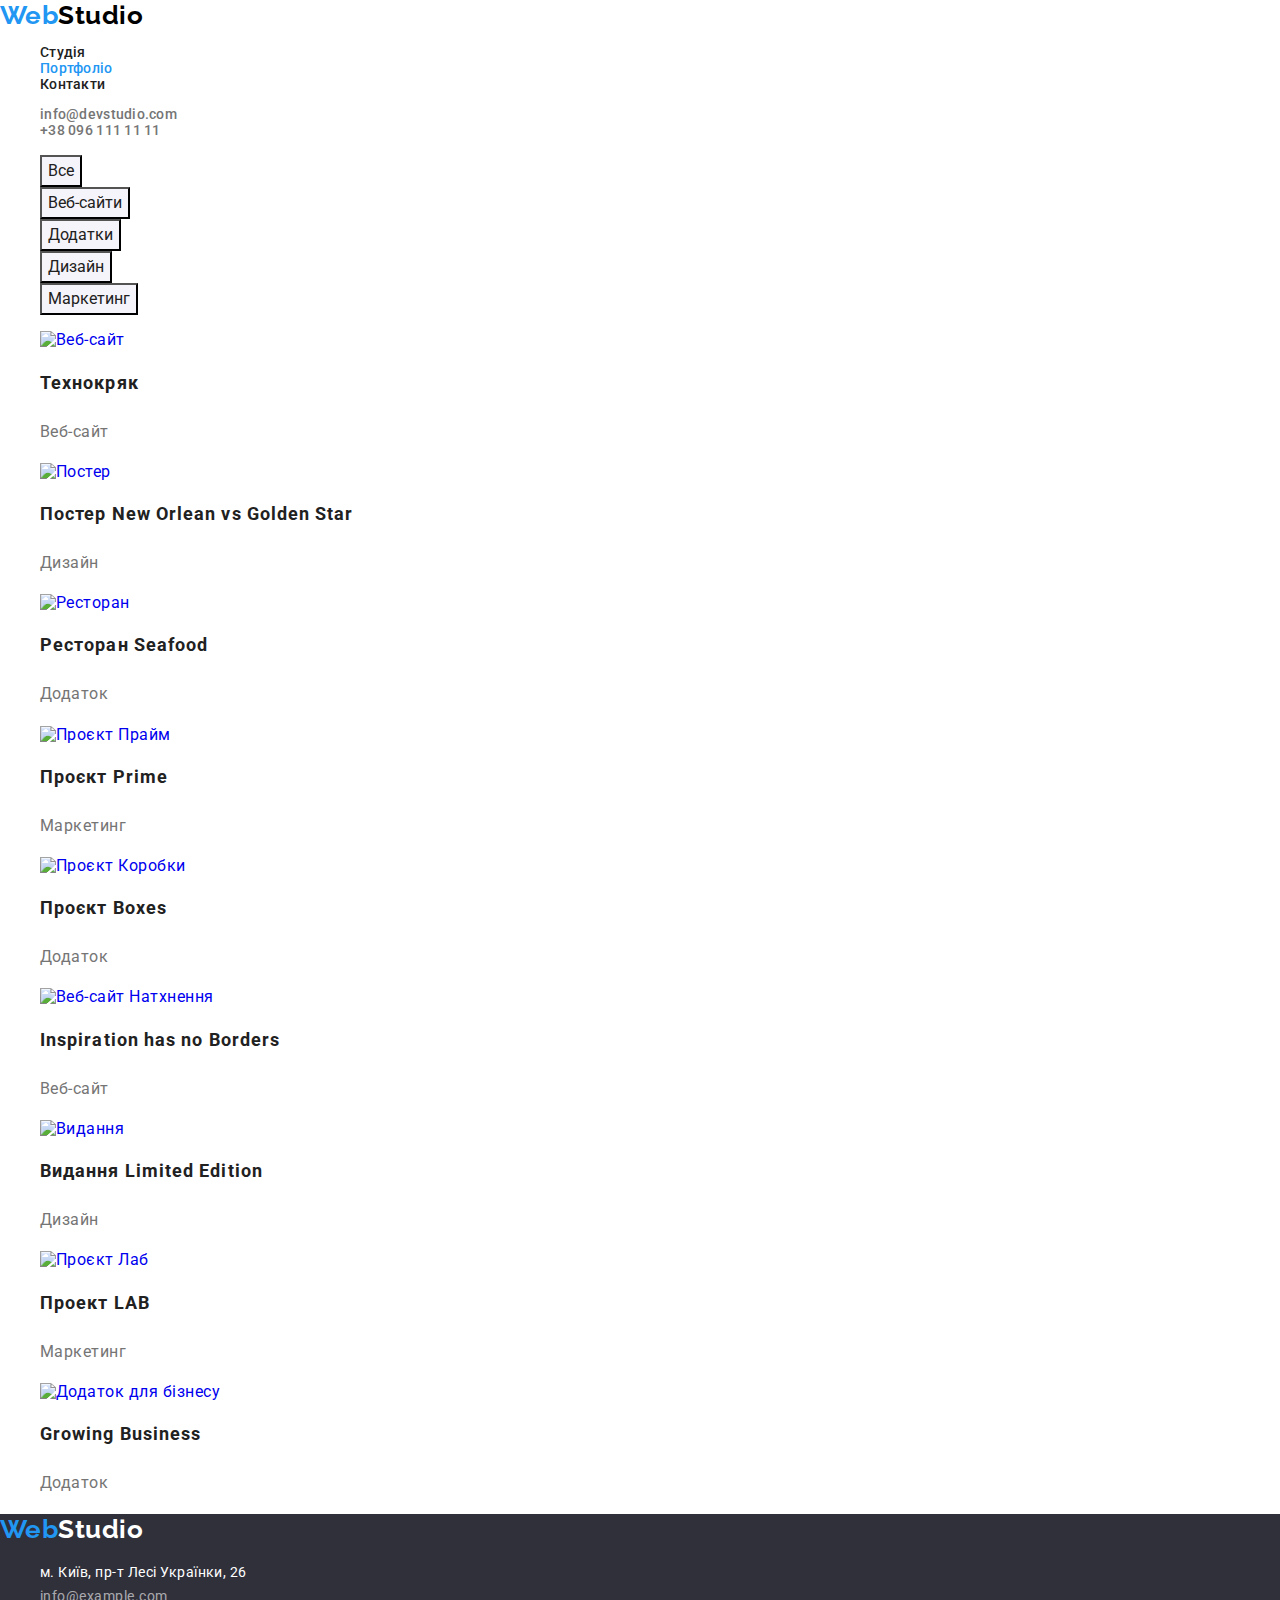
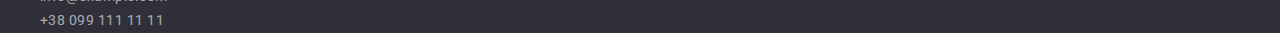
==== portfolio.html @ 8423414c "Formats css" ====
<!DOCTYPE html>
<html lang="uk">
  <head>
    <meta charset="UTF-8" />
    <meta http-equiv="X-UA-Compatible" content="IE=edge" />
    <meta name="viewport" content="width=device-width, initial-scale=1.0" />
    <title>Portfolio</title>
    <link
      rel="stylesheet"
      href="https://cdnjs.cloudflare.com/ajax/libs/modern-normalize/1.0.0/modern-normalize.min.css"
    />
    <link
      href="https://fonts.googleapis.com/css2?family=Raleway:wght@700&family=Roboto:wght@400;500;700;900&display=swap"
      rel="stylesheet"
    />
    <link rel="stylesheet" href="./css/styles.css" />
  </head>
  <body>
    <!-- Шапка -->
    <header>
      <nav>
        <a href="./index.html" class="logo"
          ><span class="logo-first">Web</span><span class="logo-second">Studio</span>
        </a>
        <ul class="site-nav list">
          <li><a href="./index.html" class="link">Студія</a></li>
          <li><a href="./portfolio.html" class="link current">Портфоліо</a></li>
          <li><a href="#" class="link">Контакти</a></li>
        </ul>
      </nav>
      <ul class="site-contacts list">
        <li><a class="site-mail" href="mailto:info@devstudio.com">info@devstudio.com</a></li>
        <li><a href="tel:+380961111111">+38 096 111 11 11</a></li>
      </ul>
    </header>

    <main>
      <section>
        <h1 class="visually-hidden">Наші роботи</h1>
        <ul class="site-options list">
          <li><button type="button">Все</button></li>
          <li><button type="button">Веб-сайти</button></li>
          <li><button type="button">Додатки</button></li>
          <li><button type="button">Дизайн</button></li>
          <li><button type="button">Маркетинг</button></li>
        </ul>

        <ul class="site-projects list">
          <li>
            <a href="#" class="projects"
              ><img src="./images/photo1.jpg" alt="Веб-сайт" width="370" height="294" />
              <h2>Технокряк</h2>
              <p>Веб-сайт</p></a
            >
          </li>
          <li>
            <a href="#" class="projects"
              ><img src="./images/photo2.jpg" alt="Постер" width="370" height="294" />
              <h2>Постер New Orlean vs Golden Star</h2>
              <p>Дизайн</p></a
            >
          </li>
          <li>
            <a href="#" class="projects"
              ><img src="./images/photo3.jpg" alt="Ресторан" width="370" height="294" />
              <h2>Ресторан Seafood</h2>
              <p>Додаток</p></a
            >
          </li>
          <li>
            <a href="#" class="projects"
              ><img src="./images/photo4.jpg" alt="Проєкт Прайм" width="370" height="294" />
              <h2>Проєкт Prime</h2>
              <p>Маркетинг</p></a
            >
          </li>
          <li>
            <a href="#" class="projects"
              ><img src="./images/photo5.jpg" alt="Проєкт Коробки" width="370" height="294" />
              <h2>Проєкт Boxes</h2>
              <p>Додаток</p></a
            >
          </li>
          <li>
            <a href="#" class="projects"
              ><img src="./images/photo6.jpg" alt="Веб-сайт Натхнення" width="370" height="294" />
              <h2>Inspiration has no Borders</h2>
              <p>Веб-сайт</p></a
            >
          </li>
          <li>
            <a href="#" class="projects"
              ><img src="./images/photo7.jpg" alt="Видання" width="370" height="294" />
              <h2>Видання Limited Edition</h2>
              <p>Дизайн</p></a
            >
          </li>
          <li>
            <a href="#" class="projects"
              ><img src="./images/photo8.jpg" alt="Проєкт Лаб" width="370" height="294" />
              <h2>Проект LAB</h2>
              <p>Маркетинг</p></a
            >
          </li>
          <li>
            <a href="#" class="projects"
              ><img src="./images/photo9.jpg" alt="Додаток для бізнесу" width="370" height="294" />
              <h2>Growing Business</h2>
              <p>Додаток</p></a
            >
          </li>
        </ul>
      </section>
    </main>

    <!--Подвал-->
    <footer class="footer">
      <a href="./index.html" class="logo"
        ><span class="logo-first">Web</span><span class="logo-third">Studio</span></a
      >
      <address class="site-address">
        <ul class="footer-contacts list">
          <li>
            <a
              class="address"
              href="https://goo.gl/maps/CPtrU1FHBa2aNyZL9"
              target="_blank"
              rel="noopener noreferrer"
              >м. Київ, пр-т Лесі Українки, 26</a
            >
          </li>
          <li><a class="mail" href="mailto:info@example.com">info@example.com</a></li>
          <li><a class="tel" href="tel:+380991111111">+38 099 111 11 11</a></li>
        </ul>
      </address>
    </footer>
  </body>
</html>
---- css/styles.css ----
/* Цвет второй части лого #000000 */
/* Цвет акцента #2196F3 */
/* Основной цвет #212121  */
/* Вторичный цвет #757575 */
/* Цвет текста в Герое и адреса в футере #FFFFFF  */
/* Цвет имейла и телефона в футере rgba(255, 255, 255, 0.6) */

:root {
  --accent-color: #2196f3;
  --primary-color: #212121;
  --secondary-color: #757575;
  --white: #ffffff;
  --logo-second: #000000;
  --hero-footer-bcg: #2f303a;
  --button-bcg: #f5f4fa;
  --button-hover: #188ce8;
}

body {
  background-color: var(--white);
  color: var(--primary-color);
  font-family: roboto, sans-serif;
  letter-spacing: 0.03em;
}

/* Logo */

.logo {
  font-family: Raleway, sans-serif;
  font-weight: 700;
  font-size: 26px;
  line-height: 1.2;
  text-decoration: none;
}

.logo-first,
.logo:hover,
.logo:focus {
  color: var(--accent-color);
}

.logo-second {
  color: var(--logo-second);
}

.list {
  list-style: none;
}

.list a {
  text-decoration: none;
}

/* Навигация */

.site-nav a {
  color: var(--primary-color);
}

.site-nav a:hover,
.site-nav a:focus,
.footer a:hover {
  color: var(--accent-color);
}

.site-nav,
.site-contacts {
  letter-spacing: 0.02em;
  font-weight: 500;
  font-size: 14px;
  line-height: 1.14;
}

.site-options {
  font-weight: 500;
  font-size: 16px;
  line-height: 1.63;
}

.site-nav .link.current {
  color: var(--accent-color);
}

/* Контакты */
.site-contacts a {
  color: var(--secondary-color);
}

.site-contacts a:hover,
.site-contacts a:focus {
  color: var(--accent-color);
}

/* Hero */
.hero {
  background-color: var(--hero-footer-bcg);
  text-align: center;
  letter-spacing: 0.06em;
  text-transform: uppercase;
}

.hero-title {
  color: var(--white);
  font-weight: 900;
  font-size: 44px;
  line-height: 1.36;
}

.hero-button {
  background-color: var(--accent-color);
  cursor: pointer;
}

.hero-button:hover {
  background-color: var(--button-hover);
}

.hero-button:focus {
  color: var(--accent-color);
}

.button-title {
  color: var(--white);
  font-weight: 700;
  font-size: 16px;
  line-height: 1.88;
}

/* Наші особливості */
.visually-hidden {
  position: absolute;
  white-space: nowrap;
  width: 1px;
  height: 1px;
  overflow: hidden;
  border: 0;
  padding: 0;
  clip: rect(0 0 0 0);
  clip-path: inset(50%);
  margin: -1px;
}

.features-descriptions {
  color: var(--secondary-color);
}

.site-features h3 {
  font-size: 14px;
  line-height: 1.14;
  text-transform: uppercase;
}

.site-features p {
  font-size: 14px;
  line-height: 1.7;
}

.workers {
  background-color: var(--button-bcg);
}

.site-workers li {
  background-color: var(--white);
}

.features h2,
.services h2,
.workers h2 {
  font-weight: 700;
  font-size: 36px;
  line-height: 1.17;
  text-align: center;
}

.site-workers h3,
.site-workers p {
  font-size: 16px;
  line-height: 1.19;
}

.site-workers h3 {
  font-weight: 500;
}

/* Портфоліо. Наші роботи*/

.site-options button {
  background-color: var(--button-bcg);
  color: var(--primary-color);
  font-size: 16px;
  line-height: 1.63;
  text-align: center;
  cursor: pointer;
}

.site-options button:hover,
.site-options button:focus {
  color: var(--white);
  background-color: var(--accent-color);
}

.projects h2 {
  color: var(--primary-color);
  font-weight: 700;
  letter-spacing: 0.06em;
  font-size: 18px;
  line-height: 2;
}

.projects p {
  color: var(--secondary-color);
  font-size: 16px;
  line-height: 1.88;
}

/* Footer */
.logo-third,
.address {
  color: var(--white);
}

footer {
  background-color: var(--hero-footer-bcg);
}

.site-address {
  font-style: normal;
}

.site-address a:focus {
  color: var(--accent-color);
}

.footer-contacts a {
  font-size: 14px;
  line-height: 1.7;
}

.mail,
.tel {
  color: rgba(255, 255, 255, 0.6);
}
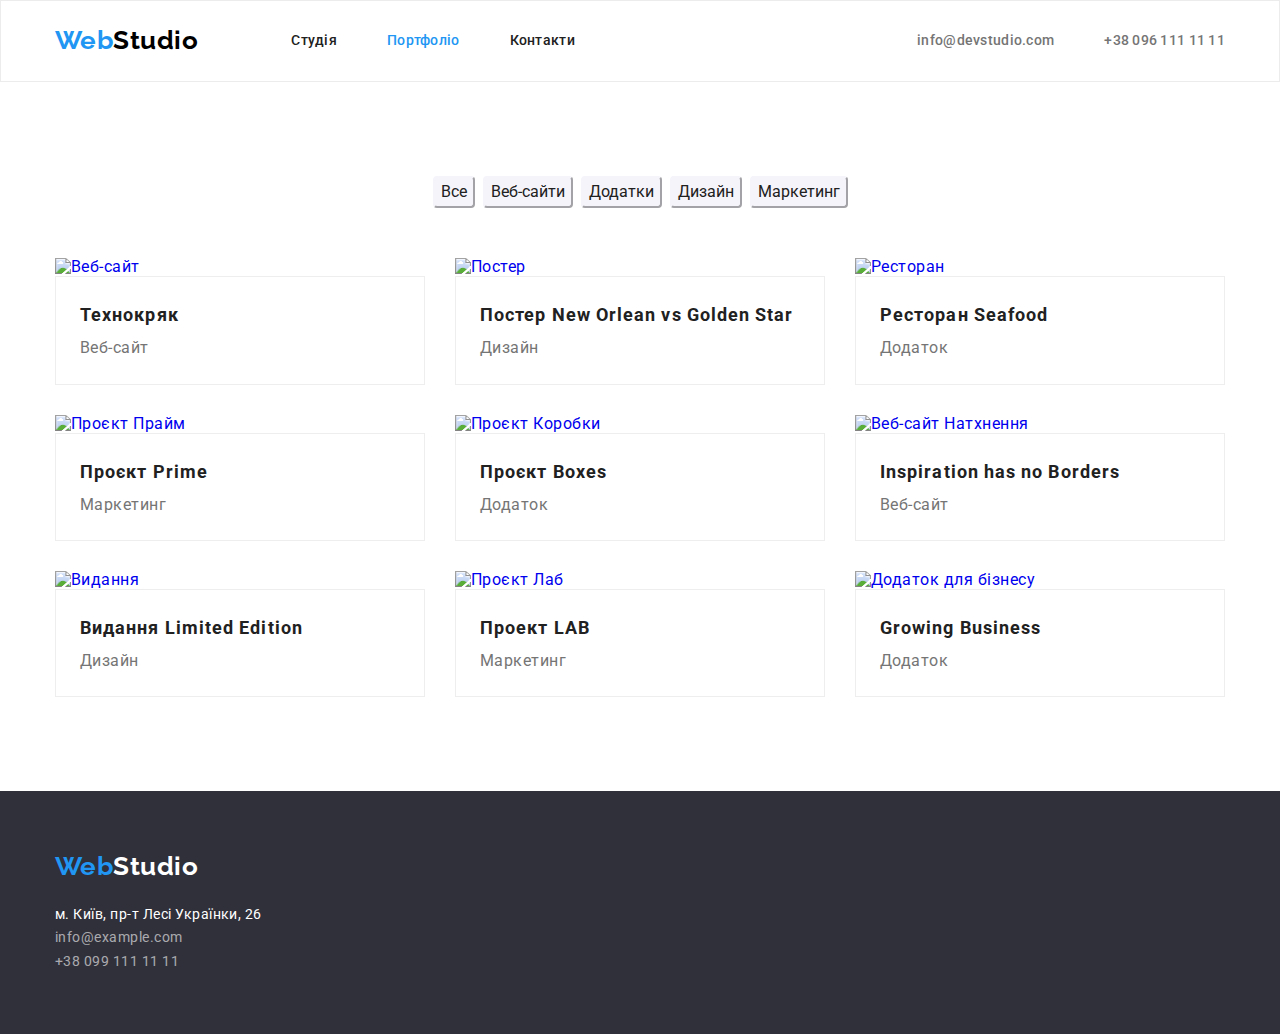
==== commit 265359ee: "hw3 version3" ====
--- a/portfolio.html
+++ b/portfolio.html
@@ -10,6 +10,10 @@
       href="https://cdnjs.cloudflare.com/ajax/libs/modern-normalize/1.0.0/modern-normalize.min.css"
     />
     <link
+      rel="stylesheet"
+      href="https://cdnjs.cloudflare.com/ajax/libs/modern-normalize/1.0.0/modern-normalize.min.css"
+    />
+    <link
       href="https://fonts.googleapis.com/css2?family=Raleway:wght@700&family=Roboto:wght@400;500;700;900&display=swap"
       rel="stylesheet"
     />
@@ -17,122 +21,167 @@
   </head>
   <body>
     <!-- Шапка -->
-    <header>
-      <nav>
-        <a href="./index.html" class="logo"
-          ><span class="logo-first">Web</span><span class="logo-second">Studio</span>
-        </a>
-        <ul class="site-nav list">
-          <li><a href="./index.html" class="link">Студія</a></li>
-          <li><a href="./portfolio.html" class="link current">Портфоліо</a></li>
-          <li><a href="#" class="link">Контакти</a></li>
+    <header class="header">
+      <div class="container block-top">
+        <nav class="nav">
+          <a href="./index.html" class="logo link"
+            ><span class="logo-first">Web</span><span class="logo-second">Studio</span></a
+          >
+          <ul class="site-nav list">
+            <li class="nav-item">
+              <a class="nav-link link" href="./index.html">Студія</a>
+            </li>
+            <li class="nav-item">
+              <a class="nav-link current link" href="./portfolio.html">Портфоліо</a>
+            </li>
+            <li class="nav-item"><a href="#" class="nav-link link">Контакти</a></li>
+          </ul>
+        </nav>
+        <ul class="site-contacts list">
+          <li class="contacts-item">
+            <a class="contacts-link link" href="mailto:info@devstudio.com">info@devstudio.com</a>
+          </li>
+          <li class="contacts-item">
+            <a class="contacts-link link" href="tel:+380961111111">+38 096 111 11 11</a>
+          </li>
         </ul>
-      </nav>
-      <ul class="site-contacts list">
-        <li><a class="site-mail" href="mailto:info@devstudio.com">info@devstudio.com</a></li>
-        <li><a href="tel:+380961111111">+38 096 111 11 11</a></li>
-      </ul>
+      </div>
     </header>
 
     <main>
-      <section>
-        <h1 class="visually-hidden">Наші роботи</h1>
-        <ul class="site-options list">
-          <li><button type="button">Все</button></li>
-          <li><button type="button">Веб-сайти</button></li>
-          <li><button type="button">Додатки</button></li>
-          <li><button type="button">Дизайн</button></li>
-          <li><button type="button">Маркетинг</button></li>
-        </ul>
+      <section class="section portfolio">
+        <div class="container">
+          <h1 class="visually-hidden">Наші роботи</h1>
+          <ul class="site-options list">
+            <li class="button-item"><button type="button" class="options-button">Все</button></li>
+            <li class="button-item">
+              <button type="button" class="options-button">Веб-сайти</button>
+            </li>
+            <li class="button-item">
+              <button type="button" class="options-button">Додатки</button>
+            </li>
+            <li class="button-item">
+              <button type="button" class="options-button">Дизайн</button>
+            </li>
+            <li class="button-item">
+              <button type="button" class="options-button">Маркетинг</button>
+            </li>
+          </ul>
 
-        <ul class="site-projects list">
-          <li>
-            <a href="#" class="projects"
-              ><img src="./images/photo1.jpg" alt="Веб-сайт" width="370" height="294" />
-              <h2>Технокряк</h2>
-              <p>Веб-сайт</p></a
-            >
-          </li>
-          <li>
-            <a href="#" class="projects"
-              ><img src="./images/photo2.jpg" alt="Постер" width="370" height="294" />
-              <h2>Постер New Orlean vs Golden Star</h2>
-              <p>Дизайн</p></a
-            >
-          </li>
-          <li>
-            <a href="#" class="projects"
-              ><img src="./images/photo3.jpg" alt="Ресторан" width="370" height="294" />
-              <h2>Ресторан Seafood</h2>
-              <p>Додаток</p></a
-            >
-          </li>
-          <li>
-            <a href="#" class="projects"
-              ><img src="./images/photo4.jpg" alt="Проєкт Прайм" width="370" height="294" />
-              <h2>Проєкт Prime</h2>
-              <p>Маркетинг</p></a
-            >
-          </li>
-          <li>
-            <a href="#" class="projects"
-              ><img src="./images/photo5.jpg" alt="Проєкт Коробки" width="370" height="294" />
-              <h2>Проєкт Boxes</h2>
-              <p>Додаток</p></a
-            >
-          </li>
-          <li>
-            <a href="#" class="projects"
-              ><img src="./images/photo6.jpg" alt="Веб-сайт Натхнення" width="370" height="294" />
-              <h2>Inspiration has no Borders</h2>
-              <p>Веб-сайт</p></a
-            >
-          </li>
-          <li>
-            <a href="#" class="projects"
-              ><img src="./images/photo7.jpg" alt="Видання" width="370" height="294" />
-              <h2>Видання Limited Edition</h2>
-              <p>Дизайн</p></a
-            >
-          </li>
-          <li>
-            <a href="#" class="projects"
-              ><img src="./images/photo8.jpg" alt="Проєкт Лаб" width="370" height="294" />
-              <h2>Проект LAB</h2>
-              <p>Маркетинг</p></a
-            >
-          </li>
-          <li>
-            <a href="#" class="projects"
-              ><img src="./images/photo9.jpg" alt="Додаток для бізнесу" width="370" height="294" />
-              <h2>Growing Business</h2>
-              <p>Додаток</p></a
-            >
-          </li>
-        </ul>
+          <div class="flex-container">
+            <ul class="site-projects list">
+              <li class="project-item">
+                <a href="#" class="projects link"
+                  ><img src="./images/photo1.jpg" alt="Веб-сайт" width="370"  />
+                  <div class="projects-contant">
+                  <h2 class="projects-title title">Технокряк</h2>
+                  <p class="projects-type type">Веб-сайт</p></a
+                >
+                  </div>
+              </li>
+              <li class="project-item">
+                <a href="#" class="projects link"
+                  ><img src="./images/photo2.jpg" alt="Постер" width="370" />
+                  <div class="projects-contant">
+                  <h2 class="projects-title title">Постер New Orlean vs Golden Star</h2>
+                  <p class="projects-type type">Дизайн</p></a
+                >
+                  </div>
+              </li>
+              <li class="project-item">
+                <a href="#" class="projects link"
+                  ><img src="./images/photo3.jpg" alt="Ресторан" width="370"  />
+                  <div class="projects-contant">
+                  <h2 class="projects-title title">Ресторан Seafood</h2>
+                  <p class="projects-type type">Додаток</p></a
+                >
+              </div>
+              </li>
+              <li class="project-item">
+                <a href="#" class="projects link"
+                  ><img src="./images/photo4.jpg" alt="Проєкт Прайм" width="370"  />
+                  <div class="projects-contant">
+                  <h2 class="projects-title title">Проєкт Prime</h2>
+                  <p class="projects-type type">Маркетинг</p></a
+                >
+              </div>
+              </li>
+              <li class="project-item">
+                <a href="#" class="projects link"
+                  ><img src="./images/photo5.jpg" alt="Проєкт Коробки" width="370"  />
+                  <div class="projects-contant">
+                  <h2 class="projects-title title">Проєкт Boxes</h2>
+                  <p class="projects-type type">Додаток</p></a
+                >
+              </div>
+              </li>
+              <li class="project-item">
+                <a href="#" class="projects link"
+                  ><img src="./images/photo6.jpg" alt="Веб-сайт Натхнення" width="370"                   
+                  />
+                  <div class="projects-contant">
+                  <h2 class="projects-title title">Inspiration has no Borders</h2>
+                  <p class="projects-type type">Веб-сайт</p></a
+                >
+              </div>
+              </li>
+              <li class="project-item">
+                <a href="#" class="projects link"
+                  ><img src="./images/photo7.jpg" alt="Видання" width="370"  />
+                  <div class="projects-contant">
+                  <h2 class="projects-title title">Видання Limited Edition</h2>
+                  <p class="projects-type type">Дизайн</p></a
+                >
+              </div>
+              </li>
+              <li class="project-item">
+                <a href="#" class="projects link"
+                  ><img src="./images/photo8.jpg" alt="Проєкт Лаб" width="370"  />
+                  <div class="projects-contant">
+                  <h2 class="projects-title title">Проект LAB</h2>
+                  <p class="projects-type type">Маркетинг</p></a
+                >
+              </div>
+              </li>
+              <li class="project-item">
+                <a href="#" class="projects link"
+                  ><img
+                    src="./images/photo9.jpg" alt="Додаток для бізнесу" width="370"                
+                  />
+                  <div class="projects-contant">
+                  <h2 class="projects-title title">Growing Business</h2>
+                  <p class="projects-type type">Додаток</p></a
+                >
+              </div>
+              </li>
+            </ul>
+          </div>
+        </div>
       </section>
     </main>
 
     <!--Подвал-->
     <footer class="footer">
-      <a href="./index.html" class="logo"
-        ><span class="logo-first">Web</span><span class="logo-third">Studio</span></a
-      >
-      <address class="site-address">
-        <ul class="footer-contacts list">
-          <li>
-            <a
-              class="address"
-              href="https://goo.gl/maps/CPtrU1FHBa2aNyZL9"
-              target="_blank"
-              rel="noopener noreferrer"
-              >м. Київ, пр-т Лесі Українки, 26</a
-            >
-          </li>
-          <li><a class="mail" href="mailto:info@example.com">info@example.com</a></li>
-          <li><a class="tel" href="tel:+380991111111">+38 099 111 11 11</a></li>
-        </ul>
-      </address>
+      <div class="container">
+        <a href="./index.html" class="logo link"
+          ><span class="logo-first">Web</span><span class="logo-third">Studio</span></a
+        >
+        <address class="site-address">
+          <ul class="footer-contacts list">
+            <li>
+              <a
+                class="address link"
+                href="https://goo.gl/maps/CPtrU1FHBa2aNyZL9"
+                target="_blank"
+                rel="noopener noreferrer"
+                >м. Київ, пр-т Лесі Українки, 26</a
+              >
+            </li>
+            <li><a class="mail link" href="mailto:info@example.com">info@example.com</a></li>
+            <li><a class="tel link" href="tel:+380991111111">+38 099 111 11 11</a></li>
+          </ul>
+        </address>
+      </div>
     </footer>
   </body>
 </html>
--- a/css/styles.css
+++ b/css/styles.css
@@ -14,6 +14,8 @@
   --hero-footer-bcg: #2f303a;
   --button-bcg: #f5f4fa;
   --button-hover: #188ce8;
+  --header-border: #ececec;
+  --project-border: #eeeeee;
 }
 
 body {
@@ -21,6 +23,48 @@
   color: var(--primary-color);
   font-family: roboto, sans-serif;
   letter-spacing: 0.03em;
+}
+
+img {
+  display: block;
+  max-width: 100%;
+  height: auto;
+}
+
+/* Утилиты */
+
+.list {
+  list-style: none;
+}
+
+.list,
+.title,
+.type {
+  margin: 0;
+  padding: 0;
+}
+
+.section {
+  padding-top: 94px;
+  padding-bottom: 94px;
+}
+
+.list .link {
+  text-decoration: none;
+}
+
+.container {
+  width: 1200px;
+  padding-left: 15px;
+  padding-right: 15px;
+  margin-left: auto;
+  margin-right: auto;
+}
+
+/* Шапка */
+
+.header {
+  border: 1px solid var(--header-border);
 }
 
 /* Logo */
@@ -43,23 +87,60 @@
   color: var(--logo-second);
 }
 
-.list {
-  list-style: none;
-}
-
-.list a {
-  text-decoration: none;
-}
-
 /* Навигация */
 
-.site-nav a {
+.block-top {
+  display: flex;
+}
+
+.nav {
+  align-items: center;
+}
+
+.nav,
+.site-nav,
+.site-contacts {
+  display: flex;
+}
+
+.logo {
+  display: block;
+  margin-right: 93px;
+  padding-top: 24px;
+  padding-bottom: 25px;
+}
+
+.nav-link {
+  display: block;
+  padding-top: 32px;
+  padding-bottom: 32px;
+}
+
+.contacts-link {
+  display: block;
+  padding-top: 32px;
+  padding-bottom: 32px;
+}
+
+.nav-item:not(:last-child) {
+  margin-right: 50px;
+}
+
+.contacts-item + .contacts-item {
+  margin-left: 50px;
+}
+
+.site-contacts {
+  margin-left: auto;
+}
+
+.site-nav .link {
   color: var(--primary-color);
 }
 
-.site-nav a:hover,
-.site-nav a:focus,
-.footer a:hover {
+.site-nav .link:hover,
+.site-nav .link:focus,
+.footer .link:hover {
   color: var(--accent-color);
 }
 
@@ -72,22 +153,29 @@
 }
 
 .site-options {
+  display: flex;
+  justify-content: center;
   font-weight: 500;
   font-size: 16px;
   line-height: 1.63;
-}
-
-.site-nav .link.current {
+  margin-bottom: 50px;
+}
+
+.button-item:not(:last-child) {
+  margin-right: 8px;
+}
+
+.site-nav .current {
   color: var(--accent-color);
 }
 
 /* Контакты */
-.site-contacts a {
+.site-contacts .link {
   color: var(--secondary-color);
 }
 
-.site-contacts a:hover,
-.site-contacts a:focus {
+.site-contacts .link:hover,
+.site-contacts .link:focus {
   color: var(--accent-color);
 }
 
@@ -97,6 +185,7 @@
   text-align: center;
   letter-spacing: 0.06em;
   text-transform: uppercase;
+  padding: 200px 452px;
 }
 
 .hero-title {
@@ -109,6 +198,11 @@
 .hero-button {
   background-color: var(--accent-color);
   cursor: pointer;
+  box-shadow: 0px 4px 4px rgba(0, 0, 0, 0.15);
+  border-color: var(--accent-color);
+  border-radius: 4px;
+  width: 216px;
+  height: 50px;
 }
 
 .hero-button:hover {
@@ -127,6 +221,7 @@
 }
 
 /* Наші особливості */
+
 .visually-hidden {
   position: absolute;
   white-space: nowrap;
@@ -140,66 +235,98 @@
   margin: -1px;
 }
 
-.features-descriptions {
+.features {
+  display: flex;
+}
+
+.features-desc {
   color: var(--secondary-color);
-}
-
-.site-features h3 {
+  font-size: 14px;
+  line-height: 1.7;
+}
+
+.features-title {
   font-size: 14px;
   line-height: 1.14;
   text-transform: uppercase;
 }
 
-.site-features p {
-  font-size: 14px;
-  line-height: 1.7;
+/* Чем мы занимаемся */
+
+.services {
+  display: flex;
+  padding-top: 50px;
+}
+
+.services-item:not(:last-child) {
+  margin-right: 30px;
+}
+
+.site-workers {
+  background-color: var(--button-bcg);
 }
 
 .workers {
-  background-color: var(--button-bcg);
-}
-
-.site-workers li {
+  display: flex;
+  padding-top: 50px;
+}
+
+.workers-item:not(:last-child) {
+  margin-right: 30px;
+}
+
+.workers-item {
   background-color: var(--white);
-}
-
-.features h2,
-.services h2,
-.workers h2 {
+  box-shadow: 0px 1px 3px rgba(0, 0, 0, 0.12), 0px 1px 1px rgba(0, 0, 0, 0.14),
+    0px 2px 1px rgba(0, 0, 0, 0.2);
+  border-radius: 0px 0px 4px 4px;
+}
+
+.services-title,
+.workers-title {
   font-weight: 700;
   font-size: 36px;
   line-height: 1.17;
   text-align: center;
 }
 
-.site-workers h3,
-.site-workers p {
+.workers-name,
+.workers-speciality {
   font-size: 16px;
   line-height: 1.19;
-}
-
-.site-workers h3 {
+  text-align: center;
+}
+
+.workers-name {
   font-weight: 500;
 }
 
 /* Портфоліо. Наші роботи*/
 
-.site-options button {
+.options-button {
   background-color: var(--button-bcg);
   color: var(--primary-color);
   font-size: 16px;
   line-height: 1.63;
   text-align: center;
+
+  border-radius: 4px;
+  border-color: var(--button-bcg);
   cursor: pointer;
 }
 
-.site-options button:hover,
-.site-options button:focus {
+.site-options .options-button:hover,
+.site-options .options-button:focus {
   color: var(--white);
   background-color: var(--accent-color);
 }
 
-.projects h2 {
+.flex-container .site-projects {
+  display: flex;
+  flex-wrap: wrap;
+}
+
+.projects-title {
   color: var(--primary-color);
   font-weight: 700;
   letter-spacing: 0.06em;
@@ -207,31 +334,63 @@
   line-height: 2;
 }
 
-.projects p {
+.projects-type {
   color: var(--secondary-color);
   font-size: 16px;
   line-height: 1.88;
 }
 
+.project-item {
+  width: calc((100% - 60px) / 3);
+  margin-right: 30px;
+  margin-bottom: 30px;
+}
+
+.project-item:nth-child(3n) {
+  margin-right: 0;
+}
+
+.project-item:nth-last-child(-n + 3) {
+  margin-bottom: 0;
+}
+
+.projects-contant {
+  display: inherit;
+  padding: 20px 24px;
+  border: 1px solid var(--project-border);
+}
+
 /* Footer */
+
 .logo-third,
 .address {
   color: var(--white);
 }
 
-footer {
+.footer {
   background-color: var(--hero-footer-bcg);
+  padding-top: 60px;
+  padding-bottom: 60px;
+}
+
+.container .logo {
+  padding-top: 0;
+  padding-bottom: 0;
+}
+
+.footer .logo {
+  margin-bottom: 20px;
 }
 
 .site-address {
   font-style: normal;
 }
 
-.site-address a:focus {
-  color: var(--accent-color);
-}
-
-.footer-contacts a {
+.site-address .link:focus {
+  color: var(--accent-color);
+}
+
+.footer-contacts .link {
   font-size: 14px;
   line-height: 1.7;
 }
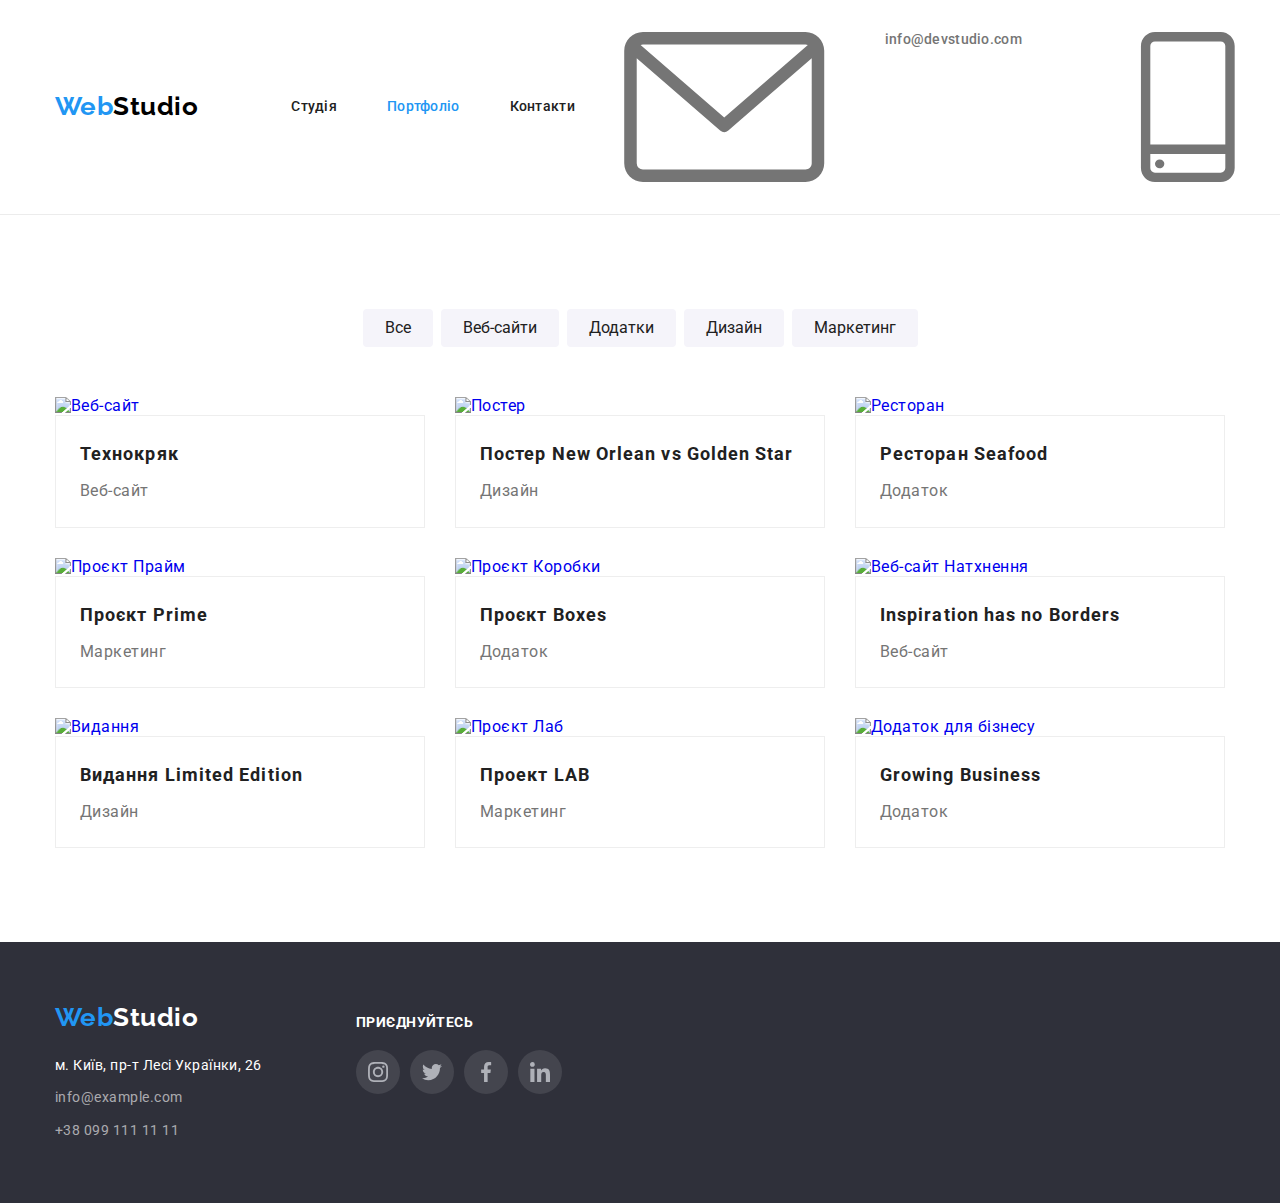
==== commit 7438cd04: "hw4 with adding 2" ====
--- a/portfolio.html
+++ b/portfolio.html
@@ -5,10 +5,6 @@
     <meta http-equiv="X-UA-Compatible" content="IE=edge" />
     <meta name="viewport" content="width=device-width, initial-scale=1.0" />
     <title>Portfolio</title>
-    <link
-      rel="stylesheet"
-      href="https://cdnjs.cloudflare.com/ajax/libs/modern-normalize/1.0.0/modern-normalize.min.css"
-    />
     <link
       rel="stylesheet"
       href="https://cdnjs.cloudflare.com/ajax/libs/modern-normalize/1.0.0/modern-normalize.min.css"
@@ -39,10 +35,24 @@
         </nav>
         <ul class="site-contacts list">
           <li class="contacts-item">
-            <a class="contacts-link link" href="mailto:info@devstudio.com">info@devstudio.com</a>
+            <a
+              class="contacts-link link"
+              href="mailto:info@devstudio.com"
+              aria-label="Написать письмо"
+            >
+              <svg class="button-icon">
+                <use href="./images/icons.svg#icon-envelope"></use>
+              </svg>
+              info@devstudio.com</a
+            >
           </li>
           <li class="contacts-item">
-            <a class="contacts-link link" href="tel:+380961111111">+38 096 111 11 11</a>
+            <a class="contacts-link link" href="tel:+380961111111" aria-label="Позвонить нам">
+              <svg class="button-icon">
+                <use href="./images/icons.svg#icon-smartphone"></use>
+              </svg>
+              +38 096 111 11 11</a
+            >
           </li>
         </ul>
       </div>
@@ -68,119 +78,155 @@
             </li>
           </ul>
 
-          <div class="flex-container">
-            <ul class="site-projects list">
-              <li class="project-item">
-                <a href="#" class="projects link"
-                  ><img src="./images/photo1.jpg" alt="Веб-сайт" width="370"  />
-                  <div class="projects-contant">
+          <ul class="site-projects list">
+            <li class="project-item">
+              <a href="#" class="projects link"
+                ><img src="./images/photo1.jpg" alt="Веб-сайт" width="370" />
+                <div class="projects-contant">
                   <h2 class="projects-title title">Технокряк</h2>
-                  <p class="projects-type type">Веб-сайт</p></a
-                >
-                  </div>
-              </li>
-              <li class="project-item">
-                <a href="#" class="projects link"
-                  ><img src="./images/photo2.jpg" alt="Постер" width="370" />
-                  <div class="projects-contant">
+                  <p class="projects-type type">Веб-сайт</p>
+                </div></a
+              >
+            </li>
+            <li class="project-item">
+              <a href="#" class="projects link"
+                ><img src="./images/photo2.jpg" alt="Постер" width="370" />
+                <div class="projects-contant">
                   <h2 class="projects-title title">Постер New Orlean vs Golden Star</h2>
-                  <p class="projects-type type">Дизайн</p></a
-                >
-                  </div>
-              </li>
-              <li class="project-item">
-                <a href="#" class="projects link"
-                  ><img src="./images/photo3.jpg" alt="Ресторан" width="370"  />
-                  <div class="projects-contant">
+                  <p class="projects-type type">Дизайн</p>
+                </div></a
+              >
+            </li>
+            <li class="project-item">
+              <a href="#" class="projects link"
+                ><img src="./images/photo3.jpg" alt="Ресторан" width="370" />
+                <div class="projects-contant">
                   <h2 class="projects-title title">Ресторан Seafood</h2>
-                  <p class="projects-type type">Додаток</p></a
-                >
-              </div>
-              </li>
-              <li class="project-item">
-                <a href="#" class="projects link"
-                  ><img src="./images/photo4.jpg" alt="Проєкт Прайм" width="370"  />
-                  <div class="projects-contant">
+                  <p class="projects-type type">Додаток</p>
+                </div></a
+              >
+            </li>
+            <li class="project-item">
+              <a href="#" class="projects link"
+                ><img src="./images/photo4.jpg" alt="Проєкт Прайм" width="370" />
+                <div class="projects-contant">
                   <h2 class="projects-title title">Проєкт Prime</h2>
-                  <p class="projects-type type">Маркетинг</p></a
-                >
-              </div>
-              </li>
-              <li class="project-item">
-                <a href="#" class="projects link"
-                  ><img src="./images/photo5.jpg" alt="Проєкт Коробки" width="370"  />
-                  <div class="projects-contant">
+                  <p class="projects-type type">Маркетинг</p>
+                </div>
+              </a>
+            </li>
+            <li class="project-item">
+              <a href="#" class="projects link"
+                ><img src="./images/photo5.jpg" alt="Проєкт Коробки" width="370" />
+                <div class="projects-contant">
                   <h2 class="projects-title title">Проєкт Boxes</h2>
-                  <p class="projects-type type">Додаток</p></a
-                >
-              </div>
-              </li>
-              <li class="project-item">
-                <a href="#" class="projects link"
-                  ><img src="./images/photo6.jpg" alt="Веб-сайт Натхнення" width="370"                   
-                  />
-                  <div class="projects-contant">
+                  <p class="projects-type type">Додаток</p>
+                </div></a
+              >
+            </li>
+            <li class="project-item">
+              <a href="#" class="projects link"
+                ><img src="./images/photo6.jpg" alt="Веб-сайт Натхнення" width="370" />
+                <div class="projects-contant">
                   <h2 class="projects-title title">Inspiration has no Borders</h2>
-                  <p class="projects-type type">Веб-сайт</p></a
-                >
-              </div>
-              </li>
-              <li class="project-item">
-                <a href="#" class="projects link"
-                  ><img src="./images/photo7.jpg" alt="Видання" width="370"  />
-                  <div class="projects-contant">
+                  <p class="projects-type type">Веб-сайт</p>
+                </div>
+              </a>
+            </li>
+            <li class="project-item">
+              <a href="#" class="projects link"
+                ><img src="./images/photo7.jpg" alt="Видання" width="370" />
+                <div class="projects-contant">
                   <h2 class="projects-title title">Видання Limited Edition</h2>
-                  <p class="projects-type type">Дизайн</p></a
-                >
-              </div>
-              </li>
-              <li class="project-item">
-                <a href="#" class="projects link"
-                  ><img src="./images/photo8.jpg" alt="Проєкт Лаб" width="370"  />
-                  <div class="projects-contant">
+                  <p class="projects-type type">Дизайн</p>
+                </div></a
+              >
+            </li>
+            <li class="project-item">
+              <a href="#" class="projects link"
+                ><img src="./images/photo8.jpg" alt="Проєкт Лаб" width="370" />
+                <div class="projects-contant">
                   <h2 class="projects-title title">Проект LAB</h2>
-                  <p class="projects-type type">Маркетинг</p></a
-                >
-              </div>
-              </li>
-              <li class="project-item">
-                <a href="#" class="projects link"
-                  ><img
-                    src="./images/photo9.jpg" alt="Додаток для бізнесу" width="370"                
-                  />
-                  <div class="projects-contant">
+                  <p class="projects-type type">Маркетинг</p>
+                </div></a
+              >
+            </li>
+            <li class="project-item">
+              <a href="#" class="projects link"
+                ><img src="./images/photo9.jpg" alt="Додаток для бізнесу" width="370" />
+                <div class="projects-contant">
                   <h2 class="projects-title title">Growing Business</h2>
-                  <p class="projects-type type">Додаток</p></a
-                >
-              </div>
-              </li>
-            </ul>
-          </div>
+                  <p class="projects-type type">Додаток</p>
+                </div></a
+              >
+            </li>
+          </ul>
         </div>
       </section>
     </main>
 
     <!--Подвал-->
     <footer class="footer">
-      <div class="container">
-        <a href="./index.html" class="logo link"
-          ><span class="logo-first">Web</span><span class="logo-third">Studio</span></a
-        >
-        <address class="site-address">
-          <ul class="footer-contacts list">
-            <li>
-              <a
-                class="address link"
-                href="https://goo.gl/maps/CPtrU1FHBa2aNyZL9"
-                target="_blank"
-                rel="noopener noreferrer"
-                >м. Київ, пр-т Лесі Українки, 26</a
-              >
-            </li>
-            <li><a class="mail link" href="mailto:info@example.com">info@example.com</a></li>
-            <li><a class="tel link" href="tel:+380991111111">+38 099 111 11 11</a></li>
-          </ul>
-        </address>
+      <div class="container networks">
+        <div class="footer-address">
+          <a href="./index.html" class="logo link"
+            ><span class="logo-first">Web</span><span class="logo-third">Studio</span></a
+          >
+          <address class="site-address">
+            <ul class="footer-contacts list">
+              <li class="address-item">
+                <a
+                  class="address link"
+                  href="https://goo.gl/maps/CPtrU1FHBa2aNyZL9"
+                  target="_blank"
+                  rel="noopener noreferrer"
+                  >м. Київ, пр-т Лесі Українки, 26</a
+                >
+              </li>
+              <li class="address-item">
+                <a class="mail link" href="mailto:info@example.com">info@example.com</a>
+              </li>
+              <li>
+                <a class="tel link" href="tel:+380991111111">+38 099 111 11 11</a>
+              </li>
+            </ul>
+          </address>
+        </div>
+        <section class="site-networks">
+          <div class="">
+            <h2 class="networks-title title">Приєднуйтесь</h2>
+            <div class="networks-icon">
+              <a href="#" aria-label="Instagram">
+                <div class="social-icon net">
+                  <svg class="svg-icon">
+                    <use href="./images/icons.svg#icon-instagram-2"></use>
+                  </svg>
+                </div>
+              </a>
+              <a href="#" aria-label="Twitter">
+                <div class="social-icon net">
+                  <svg class="svg-icon">
+                    <use href="./images/icons.svg#icon-twitter-1"></use>
+                  </svg>
+                </div>
+              </a>
+              <a href="#" aria-label="Facebook">
+                <div class="social-icon net">
+                  <svg class="svg-icon">
+                    <use href="./images/icons.svg#icon-facebook-1"></use>
+                  </svg>
+                </div>
+              </a>
+              <a href="#" aria-label="LinkedIn">
+                <div class="social-icon net">
+                  <svg class="svg-icon">
+                    <use href="./images/icons.svg#icon-linkedin-1"></use>
+                  </svg>
+                </div>
+              </a>
+            </div>
+          </div>
+        </section>
       </div>
     </footer>
   </body>
--- a/css/styles.css
+++ b/css/styles.css
@@ -16,6 +16,9 @@
   --button-hover: #188ce8;
   --header-border: #ececec;
   --project-border: #eeeeee;
+  --hero-bcg: #c4c4c4;
+  --icon-color: #afb1b8;
+  --icon-header: #757575;
 }
 
 body {
@@ -29,6 +32,12 @@
   display: block;
   max-width: 100%;
   height: auto;
+}
+
+button {
+  display: flex;
+  justify-content: center;
+  align-items: center;
 }
 
 /* Утилиты */
@@ -64,7 +73,7 @@
 /* Шапка */
 
 .header {
-  border: 1px solid var(--header-border);
+  border-bottom: 1px solid var(--header-border);
 }
 
 /* Logo */
@@ -117,9 +126,18 @@
 }
 
 .contacts-link {
-  display: block;
+  display: flex;
   padding-top: 32px;
   padding-bottom: 32px;
+}
+
+.button-icon {
+  margin-right: 10px;
+  fill: var(--icon-header);
+}
+
+.button-icon:hover {
+  fill: var(--accent-color);
 }
 
 .nav-item:not(:last-child) {
@@ -181,11 +199,23 @@
 
 /* Hero */
 .hero {
-  background-color: var(--hero-footer-bcg);
-  text-align: center;
-  letter-spacing: 0.06em;
-  text-transform: uppercase;
-  padding: 200px 452px;
+  max-width: 1600px;
+  min-height: 600px;
+  margin-left: auto;
+  margin-right: auto;
+  background-image: linear-gradient(to right, rgba(47, 48, 58, 0.4), rgba(47, 48, 58, 0.4)),
+    url(../images/background-image.jpg);
+  background-size: cover;
+  background-position: center;
+  background-color: var(--hero-bcg);
+}
+
+.hero-box {
+  width: 696px;
+  margin-left: auto;
+  margin-right: auto;
+  padding-top: 200px;
+  padding-bottom: 200px;
 }
 
 .hero-title {
@@ -193,16 +223,26 @@
   font-weight: 900;
   font-size: 44px;
   line-height: 1.36;
+  text-align: center;
+  text-transform: uppercase;
+  letter-spacing: 0.06em;
+  margin-bottom: 30px;
 }
 
 .hero-button {
+  font-family: inherit;
+  font-weight: 700;
+  letter-spacing: 0.06em;
   background-color: var(--accent-color);
   cursor: pointer;
   box-shadow: 0px 4px 4px rgba(0, 0, 0, 0.15);
-  border-color: var(--accent-color);
+  border: none;
   border-radius: 4px;
-  width: 216px;
+  min-width: 216px;
   height: 50px;
+  margin-right: auto;
+  margin-left: auto;
+  padding: 10px 32px;
 }
 
 .hero-button:hover {
@@ -218,6 +258,21 @@
   font-weight: 700;
   font-size: 16px;
   line-height: 1.88;
+}
+
+/* Overlay */
+
+.overlay {
+  /* max-width: 1600px;
+  min-height: 600px;
+  outline: 1px solid tomato;
+  margin-left: auto;
+  margin-right: auto;
+  background-image: linear-gradient(to right, rgba(47, 48, 58, 0.4), rgba(47, 48, 58, 0.4)),
+    url(../images/background-image.jpg);
+  background-size: cover;
+  background-position: center;
+  background-color: #c4c4c4; */
 }
 
 /* Наші особливості */
@@ -237,6 +292,16 @@
 
 .features {
   display: flex;
+  margin-right: -30px;
+  margin-bottom: -30px;
+}
+
+.features-item,
+.services-item,
+.workers-item {
+  width: 270px;
+  margin-right: 30px;
+  margin-bottom: 30px;
 }
 
 .features-desc {
@@ -249,26 +314,45 @@
   font-size: 14px;
   line-height: 1.14;
   text-transform: uppercase;
+  margin-bottom: 10px;
+}
+
+.thumb {
+  display: block;
+  width: 270px;
+  height: 120px;
+  background-color: var(--button-bcg);
+  padding: 25px 100px;
+  margin-bottom: 30px;
+  border-radius: 4px;
 }
 
 /* Чем мы занимаемся */
 
 .services {
   display: flex;
-  padding-top: 50px;
+  margin-right: -30px;
+  margin-bottom: -30px;
+}
+
+.services-item {
+  width: 370px;
 }
 
 .services-item:not(:last-child) {
   margin-right: 30px;
 }
 
+/* Наша команда */
+
 .site-workers {
   background-color: var(--button-bcg);
 }
 
 .workers {
   display: flex;
-  padding-top: 50px;
+  margin-right: -30px;
+  margin-bottom: -30px;
 }
 
 .workers-item:not(:last-child) {
@@ -283,11 +367,13 @@
 }
 
 .services-title,
-.workers-title {
+.workers-title,
+.clients-title {
   font-weight: 700;
   font-size: 36px;
   line-height: 1.17;
   text-align: center;
+  margin-bottom: 50px;
 }
 
 .workers-name,
@@ -295,12 +381,52 @@
   font-size: 16px;
   line-height: 1.19;
   text-align: center;
+  margin-bottom: 16px;
 }
 
 .workers-name {
   font-weight: 500;
-}
-
+  margin-bottom: 10px;
+}
+
+.workers-section {
+  margin-top: 30px;
+  margin-bottom: 30px;
+}
+
+.workers-icon {
+  display: flex;
+  width: 270px;
+  padding: 0 32px;
+  margin-bottom: 30px;
+  margin-right: -10px;
+}
+
+.social-icon {
+  display: block;
+  margin-right: 10px;
+  background-color: transparent;
+}
+
+.svg-icon {
+  display: block;
+  width: 44px;
+  height: 44px;
+  padding: 0 12px;
+}
+
+.svg-icon {
+  fill: var(--icon-color);
+}
+
+.social-icon:hover {
+  background-color: var(--accent-color);
+  border-radius: 50%;
+}
+
+.svg-icon:hover {
+  fill: var(--white);
+}
 /* Портфоліо. Наші роботи*/
 
 .options-button {
@@ -309,10 +435,10 @@
   font-size: 16px;
   line-height: 1.63;
   text-align: center;
-
   border-radius: 4px;
-  border-color: var(--button-bcg);
+  border: none;
   cursor: pointer;
+  padding: 6px 22px;
 }
 
 .site-options .options-button:hover,
@@ -321,9 +447,11 @@
   background-color: var(--accent-color);
 }
 
-.flex-container .site-projects {
+.site-projects {
   display: flex;
   flex-wrap: wrap;
+  margin-right: -30px;
+  margin-bottom: -30px;
 }
 
 .projects-title {
@@ -332,6 +460,7 @@
   letter-spacing: 0.06em;
   font-size: 18px;
   line-height: 2;
+  margin-bottom: 4px;
 }
 
 .projects-type {
@@ -341,23 +470,49 @@
 }
 
 .project-item {
-  width: calc((100% - 60px) / 3);
+  width: 370px;
   margin-right: 30px;
   margin-bottom: 30px;
 }
 
-.project-item:nth-child(3n) {
-  margin-right: 0;
-}
-
-.project-item:nth-last-child(-n + 3) {
-  margin-bottom: 0;
-}
-
 .projects-contant {
-  display: inherit;
   padding: 20px 24px;
   border: 1px solid var(--project-border);
+}
+
+/* Постійні клієнти */
+.clients {
+  display: flex;
+  margin-right: -30px;
+  margin-bottom: -30px;
+}
+
+.clients-icon {
+  display: block;
+  width: 170px;
+  height: 92px;
+  border: 1px solid var(--icon-color);
+  border-radius: 4px;
+}
+
+.clients-item {
+  width: 170px;
+  margin-right: 30px;
+  margin-bottom: 30px;
+}
+
+.svg-clients {
+  display: block;
+  padding: 16px 32px;
+  fill: var(--icon-color);
+}
+
+.clients-icon:hover {
+  border: 1px solid var(--accent-color);
+}
+
+.svg-clients:hover {
+  fill: var(--accent-color);
 }
 
 /* Footer */
@@ -395,7 +550,52 @@
   line-height: 1.7;
 }
 
+.address-item {
+  margin-bottom: 9px;
+}
+
 .mail,
 .tel {
   color: rgba(255, 255, 255, 0.6);
 }
+
+.networks {
+  display: flex;
+}
+
+.footer-address {
+  display: block;
+  width: 231px;
+  margin-right: 70px;
+}
+
+.networks-title {
+  font-weight: 700;
+  font-size: 14px;
+  line-height: 16px;
+  letter-spacing: 0.03em;
+  text-transform: uppercase;
+  color: var(--white);
+  margin-bottom: 20px;
+}
+.site-networks {
+  display: block;
+  height: 80px;
+  width: 206px;
+  margin-top: 12px;
+}
+
+.networks-icon {
+  display: flex;
+}
+
+.social-icon.net {
+  display: block;
+  margin-right: 10px;
+  background-color: rgba(255, 255, 255, 0.1);
+  border-radius: 50%;
+}
+
+.social-icon.net:hover {
+  background-color: var(--accent-color);
+}
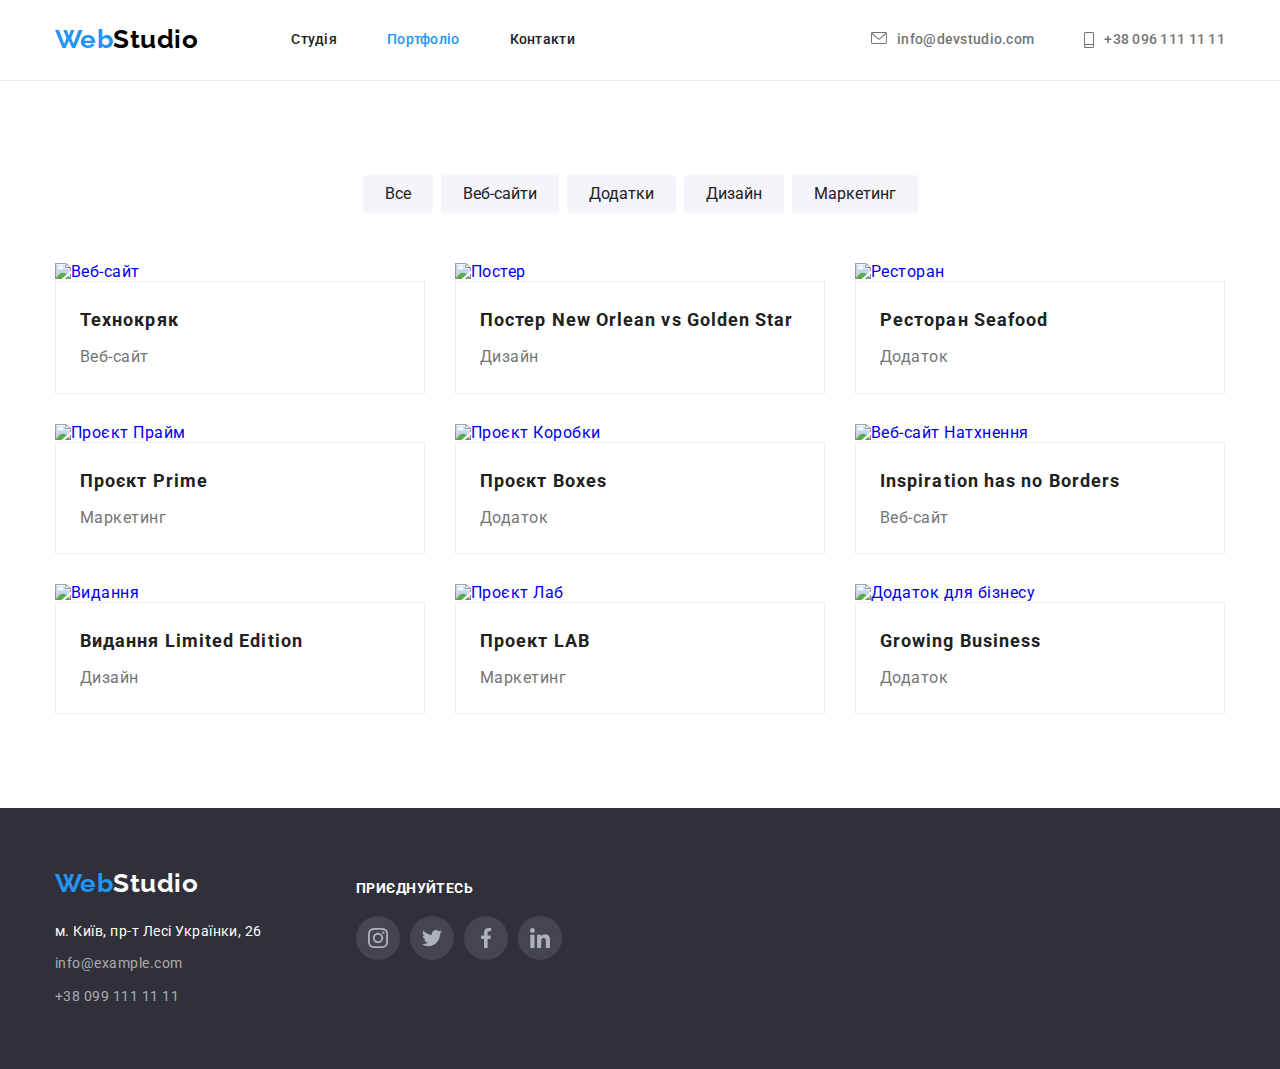
==== commit 8c7e6927: "hw4" ====
--- a/portfolio.html
+++ b/portfolio.html
@@ -40,7 +40,7 @@
               href="mailto:info@devstudio.com"
               aria-label="Написать письмо"
             >
-              <svg class="button-icon">
+              <svg class="button-icon" width="16" height="12">
                 <use href="./images/icons.svg#icon-envelope"></use>
               </svg>
               info@devstudio.com</a
@@ -48,7 +48,7 @@
           </li>
           <li class="contacts-item">
             <a class="contacts-link link" href="tel:+380961111111" aria-label="Позвонить нам">
-              <svg class="button-icon">
+              <svg class="button-icon" width="10" height="16">
                 <use href="./images/icons.svg#icon-smartphone"></use>
               </svg>
               +38 096 111 11 11</a
--- a/css/styles.css
+++ b/css/styles.css
@@ -488,9 +488,11 @@
 }
 
 .clients-icon {
-  display: block;
+  display: flex;
   width: 170px;
   height: 92px;
+  justify-content: center;
+  align-items: center;
   border: 1px solid var(--icon-color);
   border-radius: 4px;
 }
@@ -502,8 +504,6 @@
 }
 
 .svg-clients {
-  display: block;
-  padding: 16px 32px;
   fill: var(--icon-color);
 }
 
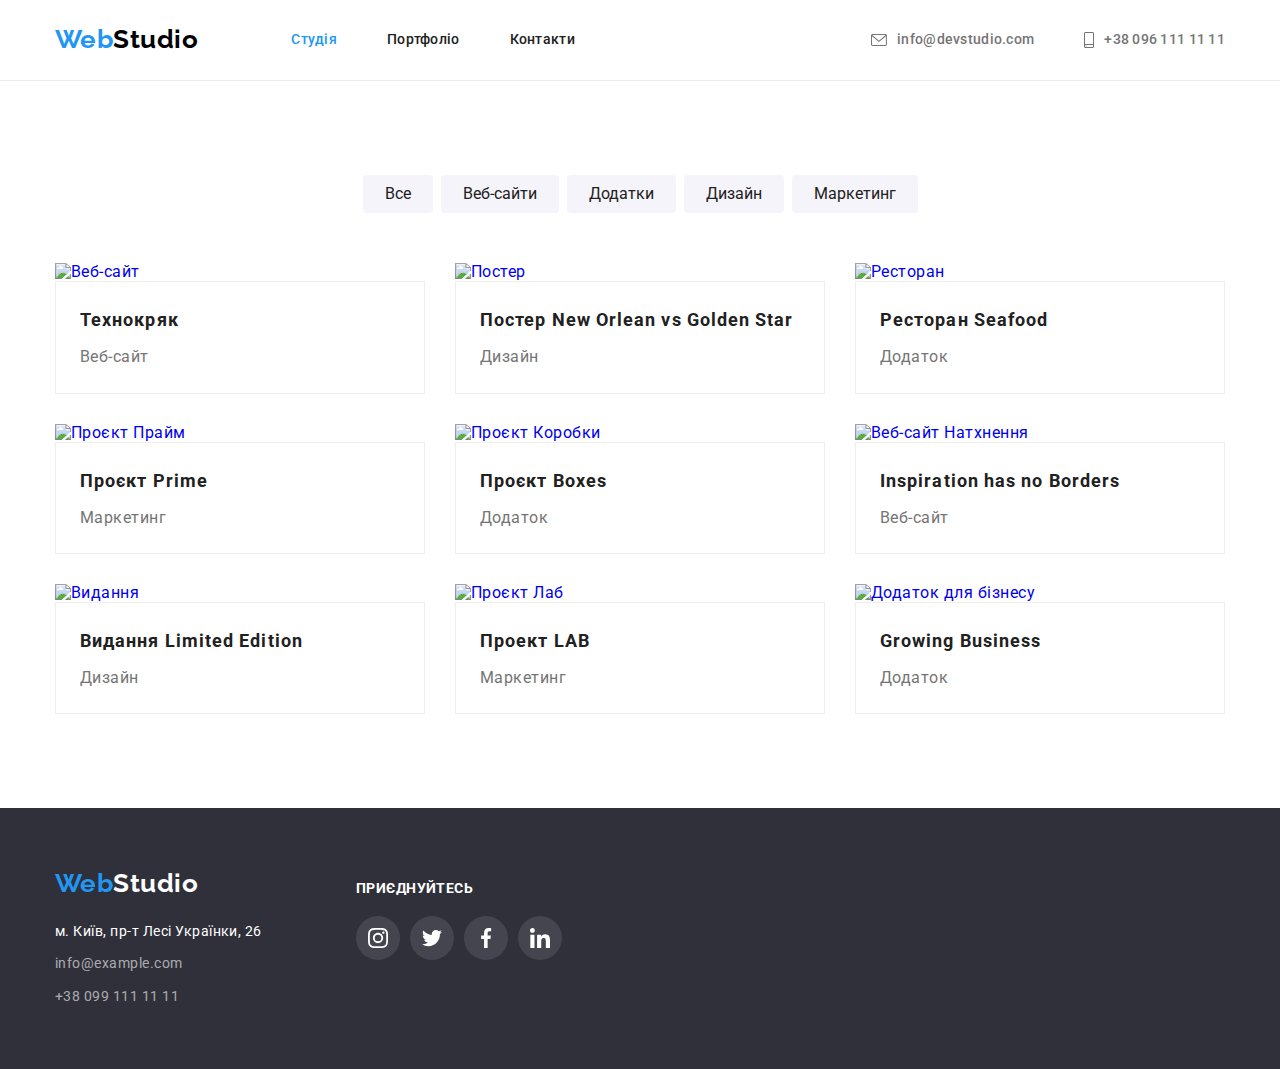
==== commit 1bf31cc2: "hw4 with fixing" ====
--- a/portfolio.html
+++ b/portfolio.html
@@ -25,10 +25,10 @@
           >
           <ul class="site-nav list">
             <li class="nav-item">
-              <a class="nav-link link" href="./index.html">Студія</a>
+              <a class="nav-link current link" href="./index.html">Студія</a>
             </li>
             <li class="nav-item">
-              <a class="nav-link current link" href="./portfolio.html">Портфоліо</a>
+              <a class="nav-link link" href="./portfolio.html">Портфоліо</a>
             </li>
             <li class="nav-item"><a href="#" class="nav-link link">Контакти</a></li>
           </ul>
@@ -57,7 +57,6 @@
         </ul>
       </div>
     </header>
-
     <main>
       <section class="section portfolio">
         <div class="container">
@@ -196,33 +195,25 @@
           <div class="">
             <h2 class="networks-title title">Приєднуйтесь</h2>
             <div class="networks-icon">
-              <a href="#" aria-label="Instagram">
-                <div class="social-icon net">
-                  <svg class="svg-icon">
-                    <use href="./images/icons.svg#icon-instagram-2"></use>
-                  </svg>
-                </div>
-              </a>
-              <a href="#" aria-label="Twitter">
-                <div class="social-icon net">
-                  <svg class="svg-icon">
-                    <use href="./images/icons.svg#icon-twitter-1"></use>
-                  </svg>
-                </div>
-              </a>
-              <a href="#" aria-label="Facebook">
-                <div class="social-icon net">
-                  <svg class="svg-icon">
-                    <use href="./images/icons.svg#icon-facebook-1"></use>
-                  </svg>
-                </div>
-              </a>
-              <a href="#" aria-label="LinkedIn">
-                <div class="social-icon net">
-                  <svg class="svg-icon">
-                    <use href="./images/icons.svg#icon-linkedin-1"></use>
-                  </svg>
-                </div>
+              <a class="social-icon net" href="#" aria-label="Instagram">
+                <svg class="footer-icon">
+                  <use href="./images/icons.svg#icon-instagram-2"></use>
+                </svg>
+              </a>
+              <a class="social-icon net" href="#" aria-label="Twitter">
+                <svg class="footer-icon">
+                  <use href="./images/icons.svg#icon-twitter-1"></use>
+                </svg>
+              </a>
+              <a class="social-icon net" href="#" aria-label="Facebook">
+                <svg class="footer-icon">
+                  <use href="./images/icons.svg#icon-facebook-1"></use>
+                </svg>
+              </a>
+              <a class="social-icon net" href="#" aria-label="LinkedIn">
+                <svg class="footer-icon">
+                  <use href="./images/icons.svg#icon-linkedin-1"></use>
+                </svg>
               </a>
             </div>
           </div>
--- a/css/styles.css
+++ b/css/styles.css
@@ -127,13 +127,14 @@
 
 .contacts-link {
   display: flex;
+  align-items: center;
   padding-top: 32px;
   padding-bottom: 32px;
 }
 
 .button-icon {
   margin-right: 10px;
-  fill: var(--icon-header);
+  fill: currentColor;
 }
 
 .button-icon:hover {
@@ -318,11 +319,12 @@
 }
 
 .thumb {
-  display: block;
+  display: flex;
   width: 270px;
   height: 120px;
   background-color: var(--button-bcg);
-  padding: 25px 100px;
+  align-items: center;
+  justify-content: center;
   margin-bottom: 30px;
   border-radius: 4px;
 }
@@ -405,7 +407,7 @@
 .social-icon {
   display: block;
   margin-right: 10px;
-  background-color: transparent;
+  color: var(--icon-color);
 }
 
 .svg-icon {
@@ -413,20 +415,16 @@
   width: 44px;
   height: 44px;
   padding: 0 12px;
-}
-
-.svg-icon {
-  fill: var(--icon-color);
-}
-
-.social-icon:hover {
+  fill: currentColor;
+}
+
+.social-icon:hover,
+.social-icon:focus {
   background-color: var(--accent-color);
+  color: var(--white);
   border-radius: 50%;
 }
 
-.svg-icon:hover {
-  fill: var(--white);
-}
 /* Портфоліо. Наші роботи*/
 
 .options-button {
@@ -489,12 +487,14 @@
 
 .clients-icon {
   display: flex;
+  color: var(--icon-color);
   width: 170px;
   height: 92px;
   justify-content: center;
   align-items: center;
   border: 1px solid var(--icon-color);
   border-radius: 4px;
+  fill: currentColor;
 }
 
 .clients-item {
@@ -503,16 +503,10 @@
   margin-bottom: 30px;
 }
 
-.svg-clients {
-  fill: var(--icon-color);
-}
-
-.clients-icon:hover {
+.clients-icon:hover,
+.clients-icon:focus {
+  color: var(--accent-color);
   border: 1px solid var(--accent-color);
-}
-
-.svg-clients:hover {
-  fill: var(--accent-color);
 }
 
 /* Footer */
@@ -592,10 +586,21 @@
 .social-icon.net {
   display: block;
   margin-right: 10px;
+  color: var(--white);
   background-color: rgba(255, 255, 255, 0.1);
   border-radius: 50%;
-}
-
-.social-icon.net:hover {
+  fill: currentColor;
+}
+
+.footer-icon {
+  display: block;
+  width: 44px;
+  height: 44px;
+  padding: 0 12px;
+}
+
+.social-icon.net:hover,
+.social-icon.net:focus {
+  color: var(--white);
   background-color: var(--accent-color);
 }
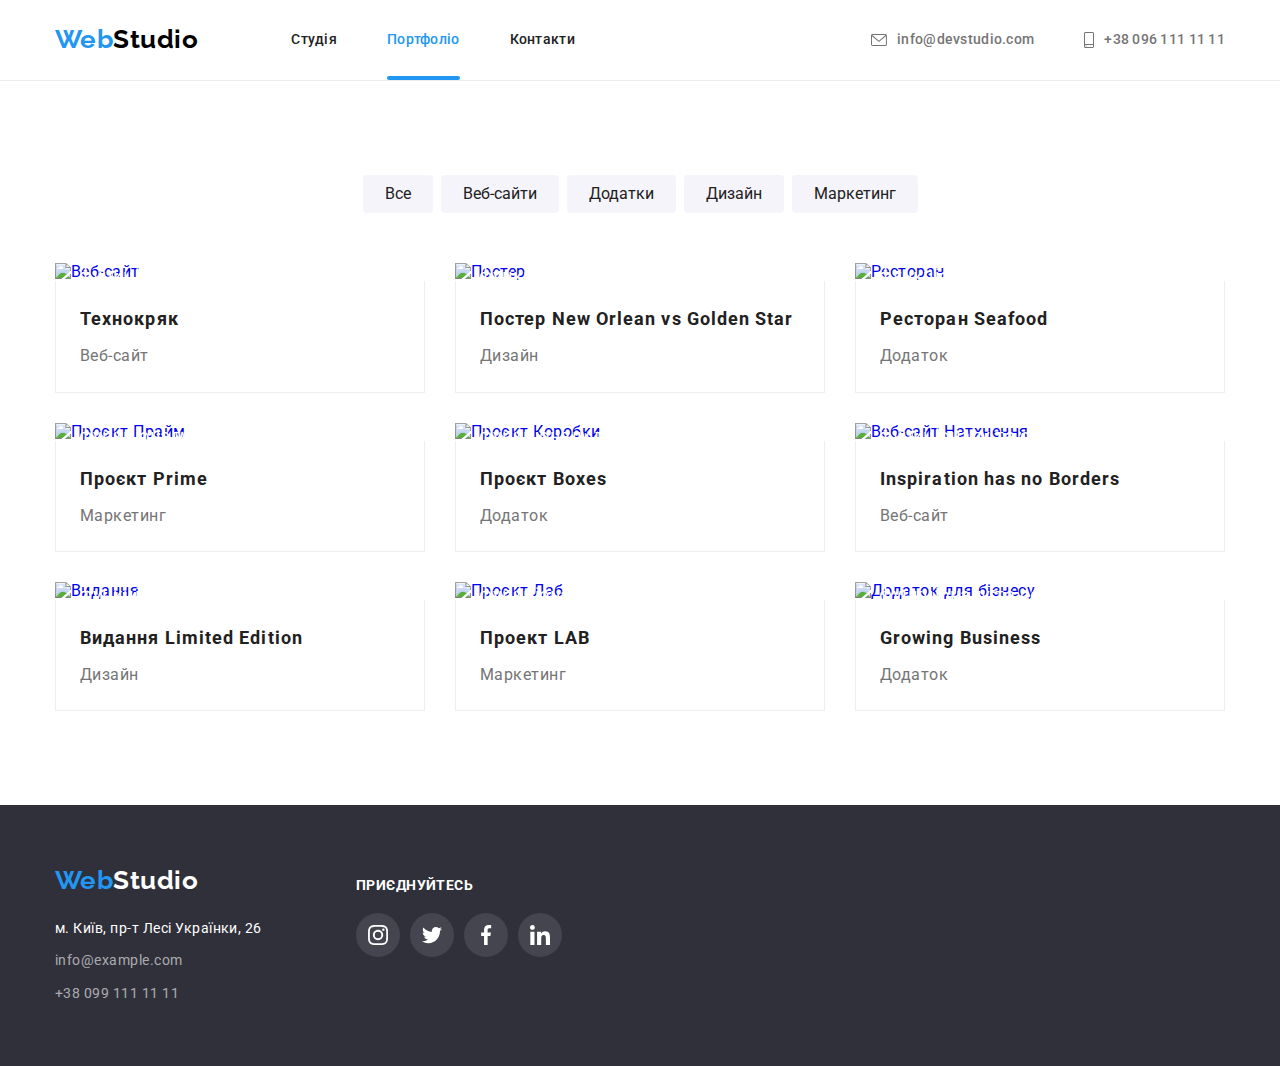
==== commit 902ed8f1: "hw5" ====
--- a/portfolio.html
+++ b/portfolio.html
@@ -25,10 +25,10 @@
           >
           <ul class="site-nav list">
             <li class="nav-item">
-              <a class="nav-link current link" href="./index.html">Студія</a>
+              <a class="nav-link  link" href="./index.html">Студія</a>
             </li>
             <li class="nav-item">
-              <a class="nav-link link" href="./portfolio.html">Портфоліо</a>
+              <a class="nav-link current link" href="./portfolio.html">Портфоліо</a>
             </li>
             <li class="nav-item"><a href="#" class="nav-link link">Контакти</a></li>
           </ul>
@@ -57,6 +57,7 @@
         </ul>
       </div>
     </header>
+
     <main>
       <section class="section portfolio">
         <div class="container">
@@ -80,7 +81,16 @@
           <ul class="site-projects list">
             <li class="project-item">
               <a href="#" class="projects link"
-                ><img src="./images/photo1.jpg" alt="Веб-сайт" width="370" />
+                >
+                <div class="project-overlay">
+                  <img class="project-img" src="./images/photo1.jpg" alt="Веб-сайт" width="370" />
+
+                 <div class="text-overlay">
+                  <p class="overlay-type type">Ресурс пропонує комплексні пропозиції з різним рівнем функціоналу та сервісів. Все це дозволить відвідувачу отримати вичерпні відомості про компанію чи приватну особу.</p>
+                 </div>
+
+                </div>                 
+
                 <div class="projects-contant">
                   <h2 class="projects-title title">Технокряк</h2>
                   <p class="projects-type type">Веб-сайт</p>
@@ -89,7 +99,13 @@
             </li>
             <li class="project-item">
               <a href="#" class="projects link"
-                ><img src="./images/photo2.jpg" alt="Постер" width="370" />
+                >
+                <div class="project-overlay">
+                <img src="./images/photo2.jpg" alt="Постер" width="370" />
+                 <div class="text-overlay">
+                  <p class="overlay-type type">Ресурс пропонує комплексні пропозиції з різним рівнем функціоналу та сервісів. Все це дозволить відвідувачу отримати вичерпні відомості про компанію чи приватну особу.</p>
+                 </div>
+              </div>
                 <div class="projects-contant">
                   <h2 class="projects-title title">Постер New Orlean vs Golden Star</h2>
                   <p class="projects-type type">Дизайн</p>
@@ -98,7 +114,13 @@
             </li>
             <li class="project-item">
               <a href="#" class="projects link"
-                ><img src="./images/photo3.jpg" alt="Ресторан" width="370" />
+                >
+                <div class="project-overlay">
+                <img src="./images/photo3.jpg" alt="Ресторан" width="370" />
+                 <div class="text-overlay">
+                  <p class="overlay-type type">Ресурс пропонує комплексні пропозиції з різним рівнем функціоналу та сервісів. Все це дозволить відвідувачу отримати вичерпні відомості про компанію чи приватну особу.</p>
+                 </div>
+                </div>
                 <div class="projects-contant">
                   <h2 class="projects-title title">Ресторан Seafood</h2>
                   <p class="projects-type type">Додаток</p>
@@ -107,7 +129,13 @@
             </li>
             <li class="project-item">
               <a href="#" class="projects link"
-                ><img src="./images/photo4.jpg" alt="Проєкт Прайм" width="370" />
+                >
+                <div class="project-overlay">
+                <img src="./images/photo4.jpg" alt="Проєкт Прайм" width="370" />
+                <div class="text-overlay">
+                  <p class="overlay-type type">Ресурс пропонує комплексні пропозиції з різним рівнем функціоналу та сервісів. Все це дозволить відвідувачу отримати вичерпні відомості про компанію чи приватну особу.</p>
+                 </div>
+                </div>
                 <div class="projects-contant">
                   <h2 class="projects-title title">Проєкт Prime</h2>
                   <p class="projects-type type">Маркетинг</p>
@@ -116,7 +144,13 @@
             </li>
             <li class="project-item">
               <a href="#" class="projects link"
-                ><img src="./images/photo5.jpg" alt="Проєкт Коробки" width="370" />
+                >
+                <div class="project-overlay">
+                <img src="./images/photo5.jpg" alt="Проєкт Коробки" width="370" />
+                 <div class="text-overlay">
+                  <p class="overlay-type type">Ресурс пропонує комплексні пропозиції з різним рівнем функціоналу та сервісів. Все це дозволить відвідувачу отримати вичерпні відомості про компанію чи приватну особу.</p>
+                 </div>
+                </div>
                 <div class="projects-contant">
                   <h2 class="projects-title title">Проєкт Boxes</h2>
                   <p class="projects-type type">Додаток</p>
@@ -125,7 +159,13 @@
             </li>
             <li class="project-item">
               <a href="#" class="projects link"
-                ><img src="./images/photo6.jpg" alt="Веб-сайт Натхнення" width="370" />
+                >
+                <div class="project-overlay">
+                <img src="./images/photo6.jpg" alt="Веб-сайт Натхнення" width="370" />
+                 <div class="text-overlay">
+                  <p class="overlay-type type">Ресурс пропонує комплексні пропозиції з різним рівнем функціоналу та сервісів. Все це дозволить відвідувачу отримати вичерпні відомості про компанію чи приватну особу.</p>
+                 </div>
+                </div>
                 <div class="projects-contant">
                   <h2 class="projects-title title">Inspiration has no Borders</h2>
                   <p class="projects-type type">Веб-сайт</p>
@@ -134,7 +174,13 @@
             </li>
             <li class="project-item">
               <a href="#" class="projects link"
-                ><img src="./images/photo7.jpg" alt="Видання" width="370" />
+                >
+                <div class="project-overlay">
+                <img src="./images/photo7.jpg" alt="Видання" width="370" />
+                 <div class="text-overlay">
+                  <p class="overlay-type type">Ресурс пропонує комплексні пропозиції з різним рівнем функціоналу та сервісів. Все це дозволить відвідувачу отримати вичерпні відомості про компанію чи приватну особу.</p>
+                 </div>
+                </div>
                 <div class="projects-contant">
                   <h2 class="projects-title title">Видання Limited Edition</h2>
                   <p class="projects-type type">Дизайн</p>
@@ -143,7 +189,13 @@
             </li>
             <li class="project-item">
               <a href="#" class="projects link"
-                ><img src="./images/photo8.jpg" alt="Проєкт Лаб" width="370" />
+                >
+                <div class="project-overlay">
+                <img src="./images/photo8.jpg" alt="Проєкт Лаб" width="370" />
+                 <div class="text-overlay">
+                  <p class="overlay-type type">Ресурс пропонує комплексні пропозиції з різним рівнем функціоналу та сервісів. Все це дозволить відвідувачу отримати вичерпні відомості про компанію чи приватну особу.</p>
+                 </div>
+                </div>
                 <div class="projects-contant">
                   <h2 class="projects-title title">Проект LAB</h2>
                   <p class="projects-type type">Маркетинг</p>
@@ -152,7 +204,13 @@
             </li>
             <li class="project-item">
               <a href="#" class="projects link"
-                ><img src="./images/photo9.jpg" alt="Додаток для бізнесу" width="370" />
+                >
+                <div class="project-overlay">
+                <img src="./images/photo9.jpg" alt="Додаток для бізнесу" width="370" />
+                 <div class="text-overlay">
+                  <p class="overlay-type type">Ресурс пропонує комплексні пропозиції з різним рівнем функціоналу та сервісів. Все це дозволить відвідувачу отримати вичерпні відомості про компанію чи приватну особу.</p>
+                 </div>
+                </div>
                 <div class="projects-contant">
                   <h2 class="projects-title title">Growing Business</h2>
                   <p class="projects-type type">Додаток</p>
@@ -168,57 +226,61 @@
     <footer class="footer">
       <div class="container networks">
         <div class="footer-address">
-          <a href="./index.html" class="logo link"
-            ><span class="logo-first">Web</span><span class="logo-third">Studio</span></a
-          >
-          <address class="site-address">
-            <ul class="footer-contacts list">
-              <li class="address-item">
-                <a
-                  class="address link"
-                  href="https://goo.gl/maps/CPtrU1FHBa2aNyZL9"
-                  target="_blank"
-                  rel="noopener noreferrer"
-                  >м. Київ, пр-т Лесі Українки, 26</a
-                >
-              </li>
-              <li class="address-item">
-                <a class="mail link" href="mailto:info@example.com">info@example.com</a>
-              </li>
-              <li>
-                <a class="tel link" href="tel:+380991111111">+38 099 111 11 11</a>
-              </li>
-            </ul>
-          </address>
+        <a href="./index.html" class="logo link"
+          ><span class="logo-first">Web</span><span class="logo-third">Studio</span></a
+        >
+        <address class="site-address">
+          <ul class="footer-contacts list">
+            <li class="address-item">
+              <a
+                class="address link"
+                href="https://goo.gl/maps/CPtrU1FHBa2aNyZL9"
+                target="_blank"
+                rel="noopener noreferrer"
+                >м. Київ, пр-т Лесі Українки, 26</a
+              >
+            </li>
+            <li class="address-item">
+              <a class="mail link" href="mailto:info@example.com">info@example.com</a>
+            </li>
+            <li>
+              <a class="tel link" href="tel:+380991111111">+38 099 111 11 11</a>
+            </li>
+          </ul>
+        </address>
+       </div>
+        <div class="site-networks">          
+          <p class="networks-title title">Приєднуйтесь</p>
+          <ul class="networks-icon list">
+            
+                  <a class="social-icon net"href="#" aria-label="Instagram">                   
+                  <svg class="footer-icon">                    
+                    <use href="./images/icons.svg#icon-instagram-2"></use>
+                  </svg>                  
+                </a>
+            </li>
+                <a class="social-icon net" href="#" aria-label="Twitter">                 
+                  <svg class="footer-icon">
+                    <use href="./images/icons.svg#icon-twitter-1"></use>
+                  </svg>                
+                </a>
+            <li>
+                <a class="social-icon net" href="#" aria-label="Facebook">                
+                  <svg class="footer-icon">
+                   <use href="./images/icons.svg#icon-facebook-1"></use>
+                  </svg>                 
+                </a>
+            </li>  
+            <li>
+                <a class="social-icon net" href="#" aria-label="LinkedIn">                
+                  <svg class="footer-icon">   
+                    <use href="./images/icons.svg#icon-linkedin-1"></use>
+                  </svg>                
+                </a>
+            </li>
+                </ul>
         </div>
-        <section class="site-networks">
-          <div class="">
-            <h2 class="networks-title title">Приєднуйтесь</h2>
-            <div class="networks-icon">
-              <a class="social-icon net" href="#" aria-label="Instagram">
-                <svg class="footer-icon">
-                  <use href="./images/icons.svg#icon-instagram-2"></use>
-                </svg>
-              </a>
-              <a class="social-icon net" href="#" aria-label="Twitter">
-                <svg class="footer-icon">
-                  <use href="./images/icons.svg#icon-twitter-1"></use>
-                </svg>
-              </a>
-              <a class="social-icon net" href="#" aria-label="Facebook">
-                <svg class="footer-icon">
-                  <use href="./images/icons.svg#icon-facebook-1"></use>
-                </svg>
-              </a>
-              <a class="social-icon net" href="#" aria-label="LinkedIn">
-                <svg class="footer-icon">
-                  <use href="./images/icons.svg#icon-linkedin-1"></use>
-                </svg>
-              </a>
-            </div>
-          </div>
-        </section>
-      </div>
+      </div>      
     </footer>
   </body>
-</html>
+</html>--- a/css/styles.css
+++ b/css/styles.css
@@ -121,6 +121,7 @@
 
 .nav-link {
   display: block;
+  position: relative;
   padding-top: 32px;
   padding-bottom: 32px;
 }
@@ -186,6 +187,18 @@
 
 .site-nav .current {
   color: var(--accent-color);
+}
+
+.nav-link.current::after {
+  content: '';
+  display: block;
+  height: 4px;
+  width: 100%;
+  position: absolute;
+  left: 0;
+  bottom: 0;
+  border-radius: 2px;
+  background-color: currentColor;
 }
 
 /* Контакты */
@@ -261,19 +274,48 @@
   line-height: 1.88;
 }
 
-/* Overlay */
-
-.overlay {
-  /* max-width: 1600px;
-  min-height: 600px;
-  outline: 1px solid tomato;
-  margin-left: auto;
-  margin-right: auto;
-  background-image: linear-gradient(to right, rgba(47, 48, 58, 0.4), rgba(47, 48, 58, 0.4)),
-    url(../images/background-image.jpg);
-  background-size: cover;
-  background-position: center;
-  background-color: #c4c4c4; */
+.backdrop {
+  position: fixed;
+  top: 0;
+  left: 0;
+  width: 100%;
+  height: 100%;
+  background-color: rgba(0, 0, 0, 0.2);
+  opacity: 1;
+  transition: opacity 250ms cubic-bezier(0.4, 0, 0.2, 1);
+}
+
+.backdrop.is-hidden {
+  opacity: 0;
+  pointer-events: none;
+  visibility: hidden;
+}
+
+.backdrop.is-hidden .modal {
+  transform: translate(-50%, -50%) scale(0.8);
+}
+
+.modal {
+  position: absolute;
+  top: 50%;
+  left: 50%;
+  transform: translate(-50%, -50%) scale(1);
+  min-width: 528px;
+  min-height: 581px;
+  background-color: var(--white);
+  transition: transform 250ms cubic-bezier(0.4, 0, 0.2, 1);
+}
+
+.button-modal {
+  position: absolute;
+  top: 8px;
+  right: 8px;
+  border-radius: 50%;
+  width: 30px;
+  height: 30px;
+  border-color: rgba(0, 0, 0, 0.1);
+  background-color: inherit;
+  cursor: pointer;
 }
 
 /* Наші особливості */
@@ -303,6 +345,7 @@
   width: 270px;
   margin-right: 30px;
   margin-bottom: 30px;
+  z-index: -1;
 }
 
 .features-desc {
@@ -343,6 +386,31 @@
 
 .services-item:not(:last-child) {
   margin-right: 30px;
+}
+
+.services-thumb {
+  position: relative;
+}
+
+.services-text {
+  display: flex;
+  width: 100%;
+  height: 70px;
+  position: absolute;
+  left: 0;
+  bottom: 0;
+  background-color: rgba(47, 48, 58, 0.8);
+  align-items: center;
+  justify-content: center;
+}
+
+.desc-title {
+  font-weight: 700;
+  font-size: 14px;
+  line-height: 16px;
+  letter-spacing: 0.03em;
+  text-transform: uppercase;
+  color: var(--white);
 }
 
 /* Наша команда */
@@ -392,22 +460,22 @@
 }
 
 .workers-section {
-  margin-top: 30px;
-  margin-bottom: 30px;
+  padding: 30px;
 }
 
 .workers-icon {
   display: flex;
-  width: 270px;
-  padding: 0 32px;
-  margin-bottom: 30px;
-  margin-right: -10px;
+}
+
+.icon-list {
+  display: flex;
+  gap: 10px;
 }
 
 .social-icon {
   display: block;
-  margin-right: 10px;
   color: var(--icon-color);
+  fill: currentColor;
 }
 
 .svg-icon {
@@ -415,7 +483,6 @@
   width: 44px;
   height: 44px;
   padding: 0 12px;
-  fill: currentColor;
 }
 
 .social-icon:hover,
@@ -439,10 +506,12 @@
   padding: 6px 22px;
 }
 
-.site-options .options-button:hover,
-.site-options .options-button:focus {
+.options-button:hover,
+.options-button:focus {
   color: var(--white);
   background-color: var(--accent-color);
+  box-shadow: 0px 3px 1px rgba(0, 0, 0, 0.1), 0px 1px 2px rgba(0, 0, 0, 0.08),
+    0px 2px 2px rgba(0, 0, 0, 0.12);
 }
 
 .site-projects {
@@ -475,7 +544,50 @@
 
 .projects-contant {
   padding: 20px 24px;
-  border: 1px solid var(--project-border);
+  border-left: 1px solid var(--project-border);
+  border-bottom: 1px solid var(--project-border);
+  border-right: 1px solid var(--project-border);
+}
+
+.project-overlay {
+  position: relative;
+  overflow: hidden;
+}
+
+.text-overlay {
+  content: '';
+  position: absolute;
+  left: 0;
+  top: 0;
+  display: flex;
+  justify-content: center;
+  align-items: center;
+  width: 100%;
+  height: 100%;
+  background-color: var(--accent-color);
+  transform: translateY(100%);
+  transition: transform 250ms cubic-bezier(0.4, 0, 0.2, 1);
+}
+
+.projects:hover,
+.projects:focus {
+  display: block;
+  box-shadow: 0px 1px 1px rgba(0, 0, 0, 0.12), 0px 4px 4px rgba(0, 0, 0, 0.06),
+    1px 4px 6px rgba(0, 0, 0, 0.16);
+}
+
+.project-item:hover .text-overlay,
+.project-item:focus .text-overlay {
+  transform: translateY(0);
+}
+
+.overlay-type {
+  font-weight: 400;
+  font-size: 18px;
+  line-height: 28px;
+  letter-spacing: 0.03em;
+  margin: 0 24px;
+  color: var(--white);
 }
 
 /* Постійні клієнти */
@@ -572,6 +684,7 @@
   color: var(--white);
   margin-bottom: 20px;
 }
+
 .site-networks {
   display: block;
   height: 80px;
@@ -581,11 +694,11 @@
 
 .networks-icon {
   display: flex;
+  gap: 10px;
 }
 
 .social-icon.net {
   display: block;
-  margin-right: 10px;
   color: var(--white);
   background-color: rgba(255, 255, 255, 0.1);
   border-radius: 50%;
